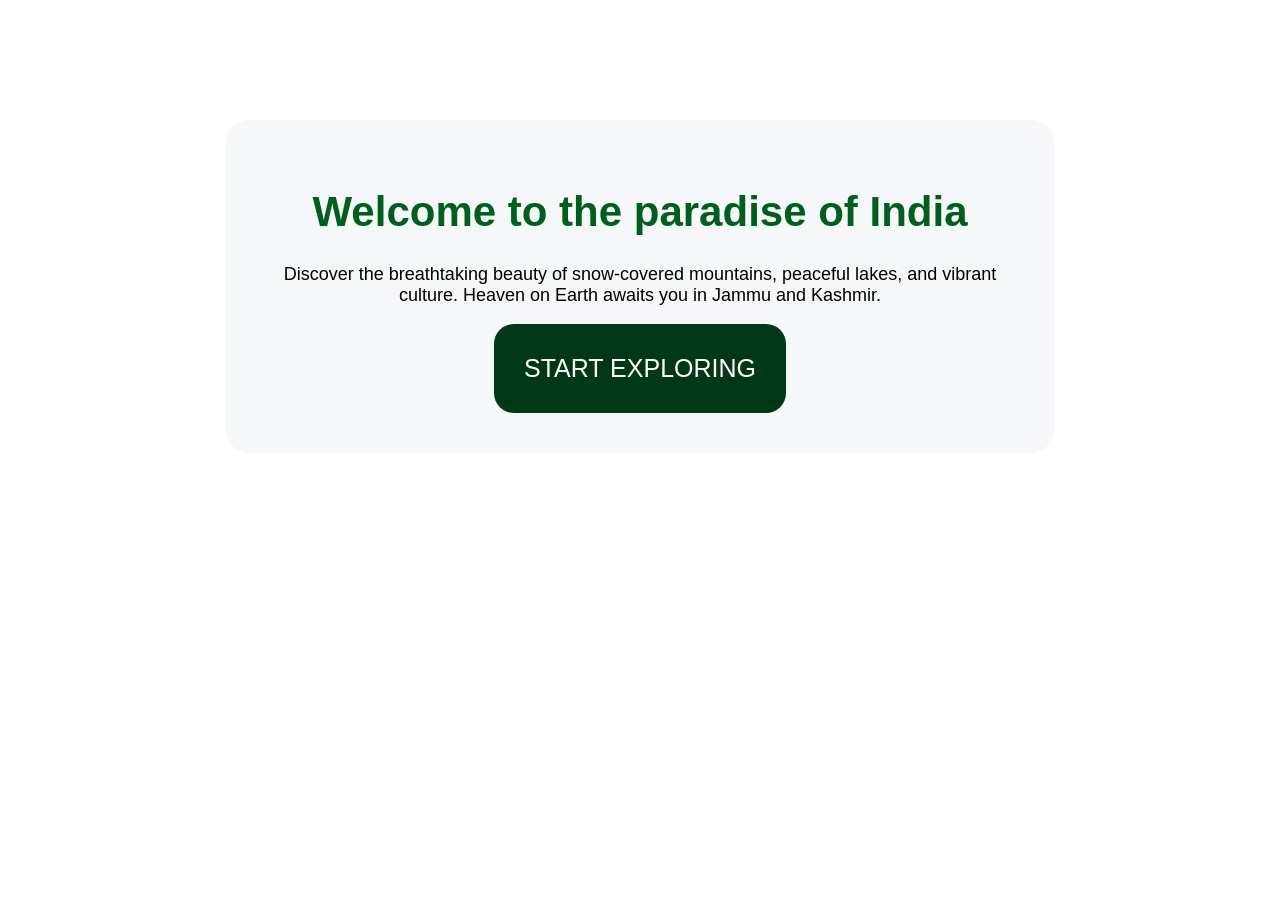
==== index.html @ 5c6de2de "Initial Tourism website" ====
<!DOCTYPE html>
<html lang="en">
<head>
    <meta charset="UTF-8">
    <meta name="viewport" content="width=device-width, initial-scale=1.0">
    <title>JAMMU AND KASHMIR TOURISM</title>
    <link rel="stylesheet" href="style.css">
</head>
<body>
    <div class="container">
        <h1>Welcome to the paradise of India</h1>
        <p>Discover the breathtaking beauty of snow-covered mountains, peaceful lakes, and vibrant culture. Heaven on Earth awaits you in Jammu and Kashmir.</p>
        <button>START EXPLORING</button>
    </div>
    
</body>
</html>
---- style.css ----
body{
 margin: 0;
 background-image:url("j&s.webp");
 background-size: cover;
 background-position: center;
 font-family: 'Segoe UI', Tahoma, Geneva, Verdana, sans-serif;
 text-align: center;

}

.container{
    background-color: rgb(236, 240, 241 ,0.5);
    width: 750px;
    margin: 120px auto;
    padding: 40px;
    border-radius: 25px;
}

h1{
    color: #015e1e;
    font-size: 42px;
}

p{
 color:black;
 font-size: 18px;
}

button{
    background-color: #013819;
    color: white;
    font-size: 25px;
    padding: 30px;
    border-radius: 20px;
    border: none;
}
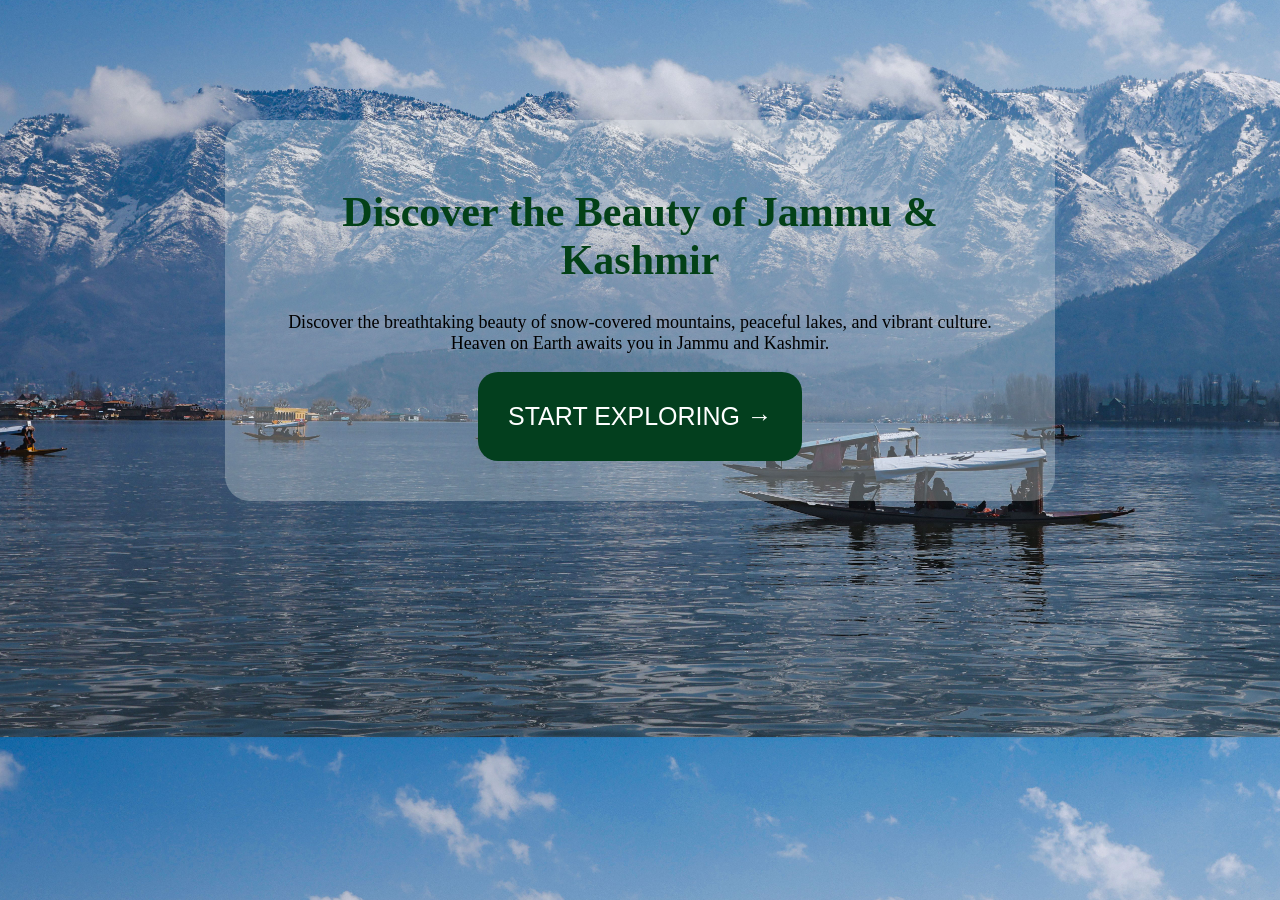
==== commit 89f143cf: "modified commit" ====
--- a/index.html
+++ b/index.html
@@ -8,9 +8,10 @@
 </head>
 <body>
     <div class="container">
-        <h1>Welcome to the paradise of India</h1>
+        <h1>Discover the Beauty of Jammu & Kashmir
+</h1>
         <p>Discover the breathtaking beauty of snow-covered mountains, peaceful lakes, and vibrant culture. Heaven on Earth awaits you in Jammu and Kashmir.</p>
-        <button>START EXPLORING</button>
+        <button>START EXPLORING →</button>
     </div>
     
 </body>
--- a/style.css
+++ b/style.css
@@ -1,15 +1,15 @@
 body{
  margin: 0;
- background-image:url("j&s.webp");
+ background-image:url("background.jpg");
  background-size: cover;
  background-position: center;
- font-family: 'Segoe UI', Tahoma, Geneva, Verdana, sans-serif;
+ font-family: georgia, 'Times New Roman', Times, serif;
  text-align: center;
 
 }
 
 .container{
-    background-color: rgb(236, 240, 241 ,0.5);
+    background-color: rgb(236, 240, 241 ,0.3);
     width: 750px;
     margin: 120px auto;
     padding: 40px;
@@ -17,7 +17,7 @@
 }
 
 h1{
-    color: #015e1e;
+    color: #034117;
     font-size: 42px;
 }
 
@@ -27,7 +27,7 @@
 }
 
 button{
-    background-color: #013819;
+    background-color: #033f1e;
     color: white;
     font-size: 25px;
     padding: 30px;
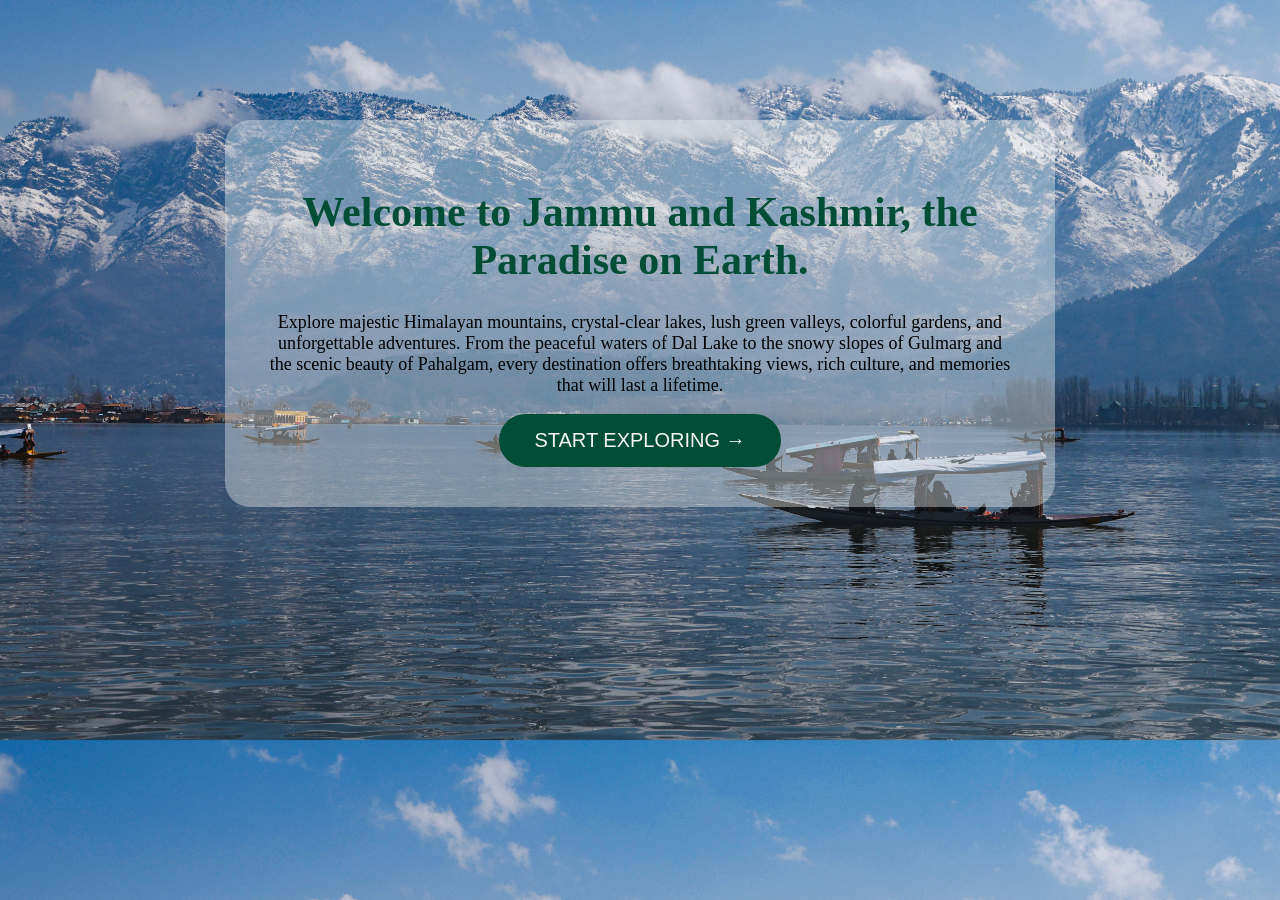
==== commit c403fcfd: "added srinagar commit" ====
--- a/index.html
+++ b/index.html
@@ -8,10 +8,13 @@
 </head>
 <body>
     <div class="container">
-        <h1>Discover the Beauty of Jammu & Kashmir
-</h1>
-        <p>Discover the breathtaking beauty of snow-covered mountains, peaceful lakes, and vibrant culture. Heaven on Earth awaits you in Jammu and Kashmir.</p>
+        <h1>Welcome to Jammu and Kashmir, the Paradise on Earth.</h1>
+        <p>Explore majestic Himalayan mountains, crystal-clear lakes, lush green valleys, colorful gardens, and unforgettable adventures. From the peaceful waters of Dal Lake to the snowy slopes of Gulmarg and the scenic beauty of Pahalgam, every destination offers breathtaking views, rich culture, and memories that will last a lifetime.
+</p>
+
+        
         <button>START EXPLORING →</button>
+        
     </div>
     
 </body>
--- a/style.css
+++ b/style.css
@@ -9,7 +9,7 @@
 }
 
 .container{
-    background-color: rgb(236, 240, 241 ,0.3);
+    background-color: rgb(236, 240, 241 ,0.4);
     width: 750px;
     margin: 120px auto;
     padding: 40px;
@@ -17,7 +17,8 @@
 }
 
 h1{
-    color: #034117;
+    color:#014d36;
+;
     font-size: 42px;
 }
 
@@ -27,10 +28,11 @@
 }
 
 button{
-    background-color: #033f1e;
-    color: white;
-    font-size: 25px;
-    padding: 30px;
-    border-radius: 20px;
-    border: none;
+    background-color:#014d36;
+;
+    color: whitesmoke;
+    padding: 15px 35px;
+    font-size: 20px;
+    border-radius: 40px;
+    border:none;
 }
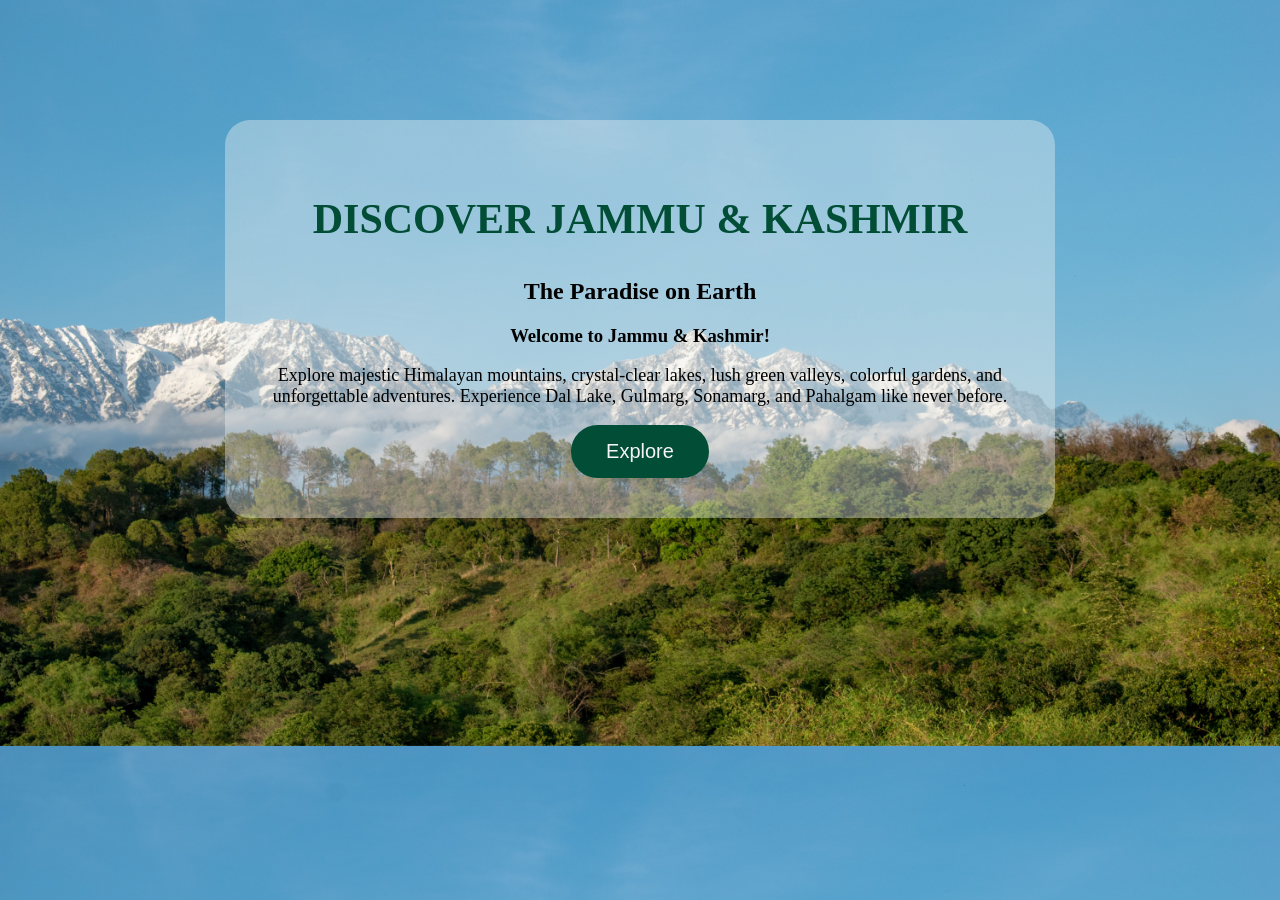
==== commit bbde281f: "made changes" ====
--- a/index.html
+++ b/index.html
@@ -3,19 +3,39 @@
 <head>
     <meta charset="UTF-8">
     <meta name="viewport" content="width=device-width, initial-scale=1.0">
-    <title>JAMMU AND KASHMIR TOURISM</title>
+    <title>Jammu and Kashmir Tourism</title>
     <link rel="stylesheet" href="style.css">
 </head>
 <body>
-    <div class="container">
-        <h1>Welcome to Jammu and Kashmir, the Paradise on Earth.</h1>
-        <p>Explore majestic Himalayan mountains, crystal-clear lakes, lush green valleys, colorful gardens, and unforgettable adventures. From the peaceful waters of Dal Lake to the snowy slopes of Gulmarg and the scenic beauty of Pahalgam, every destination offers breathtaking views, rich culture, and memories that will last a lifetime.
-</p>
 
-        
-        <button>START EXPLORING →</button>
-        
-    </div>
-    
+    <section class="hero">
+
+        <div class="overlay"></div>
+
+        <div class="container">
+
+            <h1>DISCOVER JAMMU & KASHMIR</h1>
+
+            <h2> The Paradise on Earth </h2>
+
+            <h3>Welcome to Jammu & Kashmir!</h3>
+
+            <p>
+                Explore majestic Himalayan mountains, crystal-clear lakes,
+                lush green valleys, colorful gardens, and unforgettable
+                adventures. Experience Dal Lake, Gulmarg, Sonamarg,
+                and Pahalgam like never before.
+            </p>
+
+            <button onclick="startExploring()">
+                Explore
+            </button>
+
+        </div>
+
+    </section>
+
+    <script src="script.js"></script>
+
 </body>
 </html>
